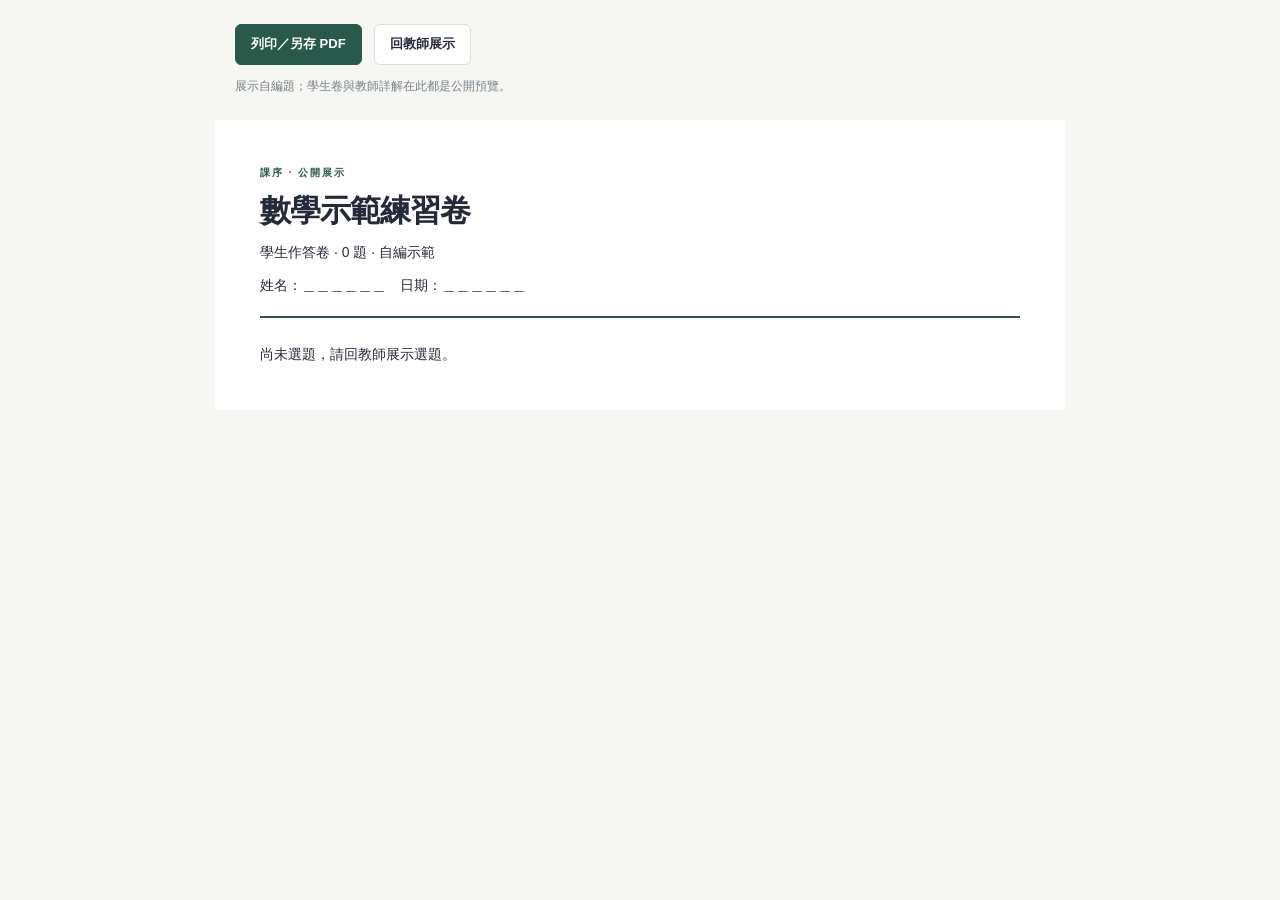
==== print/index.html @ 759a8093 "Publish Kexu math bank static demonstration" ====
<!doctype html>
<html lang="zh-Hant"><head><meta charset="utf-8"><meta name="viewport" content="width=device-width,initial-scale=1"><meta name="description" content="課序家教數學題庫公開展示：教師組卷與學生練習介面，不提供真實登入或交卷。"><title>課序 · 示範卷列印</title><link rel="icon" href="data:,"><link rel="stylesheet" href="../assets/base.css"><link rel="stylesheet" href="../assets/demo.css"><link rel="stylesheet" href="../assets/katex/katex.min.css"><script defer src="../assets/katex/katex.min.js"></script><script defer src="../assets/katex/contrib/auto-render.min.js"></script><script defer src="../assets/site.js"></script></head><body data-page="print" data-root="../"><div id="app"></div><noscript>本展示需啟用JavaScript，未提供真實帳號及交卷。</noscript></body></html>
---- assets/base.css ----
:root{--ink:#232b3b;--muted:#76808a;--paper:#fff;--canvas:#f6f6f2;--line:#e4e7e1;--green:#29594b;--green-soft:#eaf2ed;--indigo:#2b3553;--sand:#edeae1;--radius:9px;--font:Arial,"PingFang TC","Noto Sans TC","Microsoft JhengHei",sans-serif}
*{box-sizing:border-box}body{margin:0;font-family:var(--font);font-size:14px;color:var(--ink);background:var(--canvas);line-height:1.6}button,input,textarea,select{font:inherit}button,a,input,select,textarea{-webkit-tap-highlight-color:transparent}button,a{touch-action:manipulation}button{cursor:pointer}button:disabled{opacity:.48;cursor:not-allowed}a{color:inherit;text-decoration:none}h1,h2,h3,p{margin:0}h1{font-size:31px;line-height:1.3;letter-spacing:-1px}h2{font-size:20px;line-height:1.5}h3{font-size:16px;line-height:1.6}small{font-size:12px;color:var(--muted)}button:focus-visible,a:focus-visible{outline:3px solid #82b6a3;outline-offset:3px}input:focus,textarea:focus,select:focus{outline:2px solid #82b6a3;outline-offset:1px}input,textarea,select{border:1px solid #dce1da;border-radius:6px;background:#fff;color:var(--ink);padding:10px 12px;min-width:0;max-width:100%;width:100%;line-height:1.6}input[type=checkbox],input[type=radio]{width:17px;height:17px;accent-color:var(--green);flex:none;padding:0}textarea{resize:vertical}label{display:flex;flex-direction:column;gap:7px;color:#465048;font-size:13px;font-weight:600;margin:0 0 18px}form label:last-of-type{margin-bottom:20px}.button{display:inline-flex;align-items:center;justify-content:center;gap:8px;min-height:40px;padding:9px 15px;border:1px solid #d9dfd8;border-radius:6px;background:white;color:var(--ink);font-weight:600;font-size:13px;white-space:nowrap}.button:hover:not(:disabled){background:#f1f4ef;border-color:#aabcb0}.button.primary{color:white;background:var(--green);border-color:var(--green)}.button.primary:hover:not(:disabled){background:#1f473b}.button.full{width:100%}.icon-button{padding:8px;display:inline-flex;align-items:center;justify-content:center;border:1px solid transparent;border-radius:6px;background:transparent;color:var(--muted)}.icon-button:hover{background:#eff2ec;color:var(--ink)}.text-button{display:inline-flex;align-items:center;gap:6px;border:0;background:transparent;color:var(--green);padding:7px 0;font-size:13px;font-weight:600}.eyebrow{display:block;font-family:'DM Sans',Arial,sans-serif;font-size:10px;letter-spacing:2px;font-weight:700;color:var(--green);margin-bottom:10px}.badge{display:inline-flex;align-items:center;gap:4px;padding:3px 8px;border-radius:4px;color:#53605a;background:#eff1eb;font-size:11px;white-space:nowrap;font-weight:500}.badge.green{background:var(--green-soft);color:var(--green)}.badge.muted{background:#f0f1ed;color:#798178}.badge.amber{background:#f9edcf;color:#977329}.notice{padding:12px 15px;border-radius:6px;font-size:13px;border:1px solid #f0d3ce;color:#973e33;background:#fff2ef;margin:0 0 16px;overflow-wrap:anywhere;display:flex;align-items:center;gap:8px}.notice.success{color:#285944;background:#edf6ef;border-color:#d2e6d7}.notice.info{color:#5e685d;background:#f2f3eb;border-color:#e0e4d6}.muted-text{color:var(--muted);font-size:13px;margin:8px 0 18px;line-height:1.8}.math-text{white-space:pre-wrap;overflow-wrap:anywhere}.math-text .katex{font-size:1.1em}.math-text .katex-display{overflow-x:auto;max-width:100%;padding:3px 0}.loading{display:flex;align-items:center;justify-content:center;gap:12px;min-height:250px;color:var(--muted)}.spinner{display:inline-block;width:21px;height:21px;border:2px solid #d6e0d8;border-top-color:var(--green);border-radius:50%;animation:spin .8s linear infinite}@keyframes spin{to{transform:rotate(360deg)}}.loading-shell{max-width:600px;margin:15vh auto;padding:24px}.empty{text-align:center;padding:50px 24px;color:#a5afa5}.empty h3{color:#536155;margin:14px 0 7px;font-size:16px}.empty p{color:#879187;font-size:13px;max-width:390px;margin:auto;line-height:1.8}.empty .text-button{display:flex;margin:12px auto 0}.brand{display:flex;align-items:center;gap:12px;font-size:24px;line-height:1.25;font-weight:700;letter-spacing:1px}.brand small{display:block;font-size:10px;letter-spacing:2px;margin-top:7px;font-weight:400}.brand-icon{display:flex;align-items:center;justify-content:center;width:43px;height:43px;border:1px solid #d8dfd4;border-radius:10px;color:var(--green);background:#fff}
.workspace{display:flex;min-height:100vh}.sidebar{width:226px;flex:none;position:fixed;inset:0 auto 0 0;background:#fff;border-right:1px solid var(--line);display:flex;flex-direction:column;padding:35px 21px 20px;z-index:30}.sidebar .brand{margin-left:4px}.sidebar-caption{font-family:'DM Sans',Arial,sans-serif;font-size:9px;letter-spacing:1.7px;color:#97a096;margin:52px 12px 15px}.sidebar nav{display:flex;flex-direction:column;gap:5px}.sidebar nav button{display:flex;align-items:center;gap:12px;border:none;background:transparent;color:#737d75;text-align:left;border-radius:6px;padding:12px 13px;font-size:13px;min-height:45px;position:relative}.sidebar nav button.active{color:var(--green);background:var(--green-soft);font-weight:600}.sidebar nav button:hover{background:#f3f5f0}.nav-arrow{margin-left:auto}.sidebar-bottom{display:flex;gap:10px;align-items:center;margin-top:auto;padding-top:20px;border-top:1px solid var(--line)}.avatar{width:33px;height:33px;display:flex;align-items:center;justify-content:center;border-radius:50%;background:#f0ede3;font-size:12px;color:#7a755f;font-weight:700}.sidebar-bottom strong{font-size:12px;max-width:100px;overflow:hidden;text-overflow:ellipsis;display:block}.sidebar-bottom small{display:block;font-size:10px}.sidebar-bottom button{margin-left:auto;background:transparent;border:none;padding:5px;color:#7d877d}.main{margin-left:226px;width:calc(100% - 226px);padding:42px 42px 70px;max-width:1800px}.mobile-bar,.sidebar-scrim{display:none}.page-heading{display:flex;align-items:center;justify-content:space-between;gap:20px;margin-bottom:29px}.page-heading p{color:var(--muted);font-size:13px;margin-top:10px}.page-heading .eyebrow{margin-bottom:11px}.stat-strip{display:grid;grid-template-columns:repeat(4,1fr);border-top:1px solid var(--line);border-bottom:1px solid var(--line);padding:17px 0;margin-bottom:28px}.stat-strip>div{padding-left:23px;border-right:1px solid var(--line);display:flex;align-items:center;justify-content:space-between;padding-right:25px}.stat-strip>div:first-child{padding-left:0}.stat-strip>div:last-child{border-right:0}.stat-strip span{font-size:12px;color:var(--muted)}.stat-strip strong{font-size:25px;font-family:'DM Sans',Arial,sans-serif;font-weight:500;line-height:1.3}.stat-strip small{font-family:var(--font);font-size:10px;margin-left:5px;color:#97a096}.library-toolbar{display:flex;align-items:center;justify-content:space-between;gap:15px;margin-bottom:12px}.search-field{display:flex;align-items:center;gap:10px;flex:1;max-width:480px;position:relative}.search-field svg{position:absolute;left:13px;color:#869386}.search-field input{padding-left:40px}.filter-row{display:flex;gap:8px;flex-wrap:wrap;margin-bottom:22px}.filter-row select{font-size:12px;padding:7px 10px;width:auto;max-width:220px;color:#657063}.library-layout{display:grid;grid-template-columns:minmax(260px,.94fr) minmax(320px,1.06fr);border:1px solid var(--line);border-radius:9px;background:#fff;overflow:hidden;min-height:630px}.question-list{border-right:1px solid var(--line);max-height:900px;overflow-y:auto}.section-label{padding:15px 21px;border-bottom:1px solid var(--line);font-size:12px;color:#748171;display:flex;justify-content:space-between;gap:10px}.section-label span{font-size:10px;color:#a2aba0}.question-row{display:block;width:100%;padding:20px 21px;text-align:left;border:0;border-bottom:1px solid var(--line);background:#fff;position:relative;color:var(--ink)}.question-row:hover{background:#f7f9f5}.question-row.active{background:#f1f6f0}.question-row.active:before{content:'';position:absolute;inset:0 auto 0 0;width:3px;background:var(--green)}.row-meta{display:flex;align-items:center;justify-content:space-between;gap:10px;font-size:10px;color:#81907f;margin-bottom:11px}.question-row>strong{font-weight:500;font-size:14px;display:-webkit-box;-webkit-line-clamp:2;-webkit-box-orient:vertical;overflow:hidden;line-height:1.9}.row-tags{display:flex;align-items:center;gap:7px;flex-wrap:wrap;font-size:10px;color:#909a8c;margin-top:12px}.row-tags>span:not(.badge){border-right:1px solid #dde4d7;padding-right:7px}.row-tags>span:last-child{border-right:none;padding-right:0}.selected-tag{color:var(--green);display:inline-flex;align-items:center;gap:3px}.question-detail{padding:26px 30px}.detail-top{display:flex;align-items:center;justify-content:space-between;gap:12px;margin-bottom:18px}.detail-top .row-tags{margin:0}.question-detail h2{font-size:18px;line-height:1.9;font-weight:600;margin-bottom:20px}.option-list{display:flex;flex-direction:column;gap:9px;margin-bottom:20px}.option-list>div{display:flex;gap:12px;padding:8px 10px;border:1px solid #edf0e9;border-radius:5px;font-size:13px;align-items:baseline}.option-list>div>span:first-child{font-family:'DM Sans',Arial;color:#8d998a;font-size:11px;font-weight:700}.source-reference{font-size:11px;color:#9ba395;line-height:1.9;margin:20px 0}.solution-block{border-top:1px solid var(--line);margin-top:28px;padding-top:26px}.solution-block .eyebrow{font-size:9px;color:#8b9983}.solution-block h3{font-size:17px;margin-bottom:17px}.answer-line{padding:10px 14px;background:#f1f5ee;color:#607052;font-size:12px;border-radius:5px;margin:8px 0 15px}.answer-line strong{margin-left:12px;color:var(--green);font-size:14px}.solution-block ol{padding-left:22px;font-size:13px;line-height:2.1;margin:18px 0 25px}.solution-block li{padding-left:5px;margin-bottom:9px}.solution-block li::marker{color:#8b9a81;font-family:'DM Sans',Arial;font-size:11px}.solution-block dl{font-size:12px;line-height:1.9;margin:0}.solution-block dt{font-weight:600;color:#64735c;margin-top:17px}.solution-block dd{margin:4px 0 0;color:#7b8473}.panel{background:#fff;border:1px solid var(--line);border-radius:var(--radius);padding:25px}.panel>h2{margin-bottom:17px}.panel-heading{display:flex;align-items:center;justify-content:space-between;gap:15px;margin-bottom:20px}.panel-heading h2{font-size:18px}.builder-layout{display:grid;grid-template-columns:minmax(0,1.2fr) minmax(0,.8fr);gap:22px;align-items:start}.ordered-list{margin:15px 0 25px}.ordered-row{display:flex;align-items:start;gap:13px;padding:18px 0;border-top:1px solid var(--line)}.ordered-row .number{font-family:'DM Sans',Arial;font-size:11px;color:#93a18e;padding-top:4px}.ordered-row>div:nth-child(2){min-width:0;flex:1}.ordered-row strong{font-size:13px;font-weight:500;line-height:1.8;display:-webkit-box;-webkit-line-clamp:3;-webkit-box-orient:vertical;overflow:hidden}.ordered-row small{display:block;margin-top:7px;font-size:10px}.order-actions{display:flex;align-items:center;gap:3px}.order-actions button{display:flex;align-items:center;justify-content:center;border:0;border-radius:4px;padding:6px;background:#f4f6f1;color:#71836a}.order-actions button:hover{background:#e7eee2}.paper-entry{padding:19px 0;border-top:1px solid var(--line)}.paper-entry h3{font-size:14px;margin-bottom:5px}.paper-entry p{font-size:13px;margin:5px 0}.paper-entry small{font-size:11px}.pdf-links{display:flex;gap:8px;flex-wrap:wrap;margin-top:13px}.pdf-links .button{font-size:11px;padding:7px 10px;min-height:34px}.review-panel{margin-top:24px}.submission-row{display:flex;align-items:center;gap:12px;justify-content:space-between;width:100%;text-align:left;background:transparent;border:0;border-top:1px solid var(--line);padding:18px 0;color:var(--ink)}.submission-row>div{flex:1;min-width:0}.submission-row strong{font-size:13px}.submission-row strong span{margin-left:12px;font-weight:400;color:#73816f}.submission-row small{display:block;margin-top:4px}.submission-row:hover{background:#f7f9f4}.source-table{border:1px solid var(--line);border-radius:9px;background:#fff;overflow:hidden}.source-row{display:flex;align-items:center;gap:21px;padding:23px 26px;border-bottom:1px solid var(--line)}.source-row:last-child{border-bottom:0}.source-icon{height:50px;width:43px;background:#f2f4ed;border-radius:6px;display:flex;align-items:center;justify-content:center;color:#809174;flex:none}.source-row>div:nth-child(2){flex:1;min-width:0}.source-row h3{font-size:15px}.source-row p{font-size:12px;color:#7c8876;margin:3px 0}.source-row small{font-size:11px;display:block;line-height:1.8}.source-row .row-tags{margin-top:8px}.source-actions{display:flex;flex-direction:column;align-items:end;gap:5px}.upload-source{margin-top:25px}.form-grid{display:grid;grid-template-columns:1fr 1fr;gap:0 18px}.span2{grid-column:1/-1}.modal-backdrop{position:fixed;inset:0;z-index:50;background:#1e2d2680;display:flex;align-items:start;justify-content:center;padding:35px 20px;overflow-y:auto;backdrop-filter:blur(3px)}.modal{width:min(740px,100%);background:#fff;padding:28px;border-radius:12px;box-shadow:0 20px 100px #14221940}.modal>header{display:flex;align-items:start;justify-content:space-between;gap:15px;margin-bottom:25px}.modal header .eyebrow{font-size:9px}.modal-footer{border-top:1px solid var(--line);padding-top:20px;display:flex;justify-content:end;gap:10px}.review-answers>div{border-top:1px solid var(--line);padding:17px 0}.review-answers strong{font-size:12px;color:var(--green)}.review-answers p{font-size:13px;margin:8px 0}.attachment-list{display:flex;flex-direction:column;gap:8px;margin:16px 0}.attachment{display:flex;align-items:center;gap:10px;border:1px solid var(--line);border-radius:6px;padding:11px 13px;color:#617157;font-size:12px}.attachment span{flex:1;overflow-wrap:anywhere}.attachment small{display:block;font-size:10px}
.auth-page{min-height:100vh;display:grid;grid-template-columns:1fr 1fr}.auth-story{background:#eef0e8;padding:43px 55px;display:flex;flex-direction:column;min-height:100vh}.auth-story-content{margin:auto 0;padding:55px 0;max-width:430px}.auth-story-content .eyebrow{font-size:10px;color:#83917a;margin-bottom:28px}.auth-story-content h1{font-size:45px;line-height:1.5;font-weight:500;letter-spacing:1px;color:#2e473e}.auth-story-content>p{font-size:14px;line-height:1.95;color:#7c8875;margin:23px 0 39px;max-width:360px}.auth-feature{display:flex;align-items:center;gap:15px;padding:19px 0;border-top:1px solid #d9dfd1;color:#7e9170}.auth-feature strong{font-size:13px;font-weight:600;display:block;color:#52644c;margin-bottom:4px}.auth-feature span{font-size:11px;color:#8f9b84}.auth-note{font-size:10px;color:#98a08f;display:flex;gap:7px;align-items:center}.auth-form-section{display:flex;align-items:center;justify-content:center;padding:45px;background:#fff}.auth-form-wrap{width:100%;max-width:355px}.auth-form-wrap h2{font-size:28px;margin-bottom:11px;font-weight:600}.auth-form-wrap>p{font-size:12px;color:#8b9685;line-height:1.9;margin-bottom:29px}.auth-form-wrap form{margin-top:25px}.auth-form-wrap label{font-size:12px;gap:8px}.auth-form-wrap input{padding:12px}.auth-form-wrap .button{margin-top:8px;min-height:46px;justify-content:space-between;padding:12px 17px}.auth-form-wrap .auth-footnote{margin-top:28px;font-size:10px;color:#a4ac9e;line-height:1.8}.segmented{display:inline-flex;border:1px solid var(--line);background:#f2f4ee;border-radius:6px;padding:3px;gap:3px}.segmented button{border:0;background:transparent;padding:8px 19px;color:#84917b;font-size:12px;border-radius:4px;min-height:35px}.segmented button.active{background:#fff;color:var(--green);box-shadow:0 1px 4px #2036220d;font-weight:600}.auth-form-wrap>.segmented{display:flex}.auth-form-wrap>.segmented button{flex:1}.assignment-header{border:1px solid var(--line);background:#fff;border-radius:9px;display:flex;align-items:center;justify-content:space-between;gap:18px;padding:24px 28px;margin-bottom:22px}.assignment-header h2{font-size:21px;margin:10px 0 6px}.assignment-header p{color:#8b9784;font-size:12px}.practice-toolbar{display:flex;align-items:center;justify-content:space-between;gap:16px;margin-bottom:22px}.practice-toolbar>span{font-size:12px;color:#84917b}.practice-questions{max-width:950px}.practice-question{background:#fff;border:1px solid var(--line);border-radius:9px;padding:28px 30px;margin-bottom:20px}.practice-question-heading{display:flex;align-items:center;gap:13px;color:#87957e;font-size:11px;margin-bottom:20px}.question-number{color:var(--green);font-family:'DM Sans',Arial;font-size:21px;letter-spacing:1px}.unit-tag{margin-left:auto;border:1px solid #e9ede4;border-radius:4px;padding:3px 8px}.practice-question h3{font-weight:500;font-size:17px;line-height:1.95;margin-bottom:23px}.answer-options{display:grid;grid-template-columns:1fr 1fr;gap:10px;margin:16px 0 21px}.answer-options label{display:flex;flex-direction:row;align-items:center;border:1px solid var(--line);border-radius:6px;padding:12px 14px;gap:10px;font-weight:400;font-size:13px;margin:0;cursor:pointer}.answer-options label.chosen{background:var(--green-soft);border-color:#a8c4ae}.answer-options label strong{font-family:'DM Sans',Arial;font-size:12px;color:#849679}.skip-control,.confirmation{flex-direction:row;align-items:center;gap:9px;font-weight:400;font-size:12px;color:#899582;margin-top:16px;cursor:pointer}.submission-footer{display:flex;align-items:center;justify-content:space-between;gap:20px;border-top:1px solid var(--line);padding:21px 0;position:sticky;bottom:0;background:var(--canvas);z-index:5}.submission-footer strong{font-size:13px}.submission-footer p{font-size:10px;color:#99a290;margin-top:6px}.submission-footer>div:last-child{display:flex;gap:9px}.paper-upload>p{font-size:13px;color:#8a9682;line-height:1.9;margin-bottom:24px}.dropzone{position:relative;border:1px dashed #afc2a3;background:#f7f9f3;border-radius:7px;align-items:center;justify-content:center;padding:33px;text-align:center;color:#829777;cursor:pointer;font-weight:400;min-height:190px}.dropzone strong{font-size:14px;color:#5b7450;font-weight:500}.dropzone span{font-size:11px;color:#9aa88f}.dropzone input{position:absolute;inset:0;opacity:0;cursor:pointer}.upload-previews{display:grid;grid-template-columns:repeat(3,1fr);gap:13px;margin:20px 0}.upload-preview{border:1px solid var(--line);border-radius:7px;overflow:hidden;min-width:0}.upload-preview img{display:block;width:100%;height:180px;object-fit:contain;background:#f5f6f2}.pdf-preview{height:180px;display:flex;flex-direction:column;align-items:center;justify-content:center;gap:13px;background:#f5f6f2;color:#8da17c;font-size:12px}.preview-caption{padding:12px}.preview-caption strong{font-size:11px;font-weight:500;overflow-wrap:anywhere;display:block}.preview-caption small{display:block;font-size:10px;margin:3px 0 9px}.confirmation{color:#66765d;font-size:12px;padding:14px;background:#f5f7f1;border-radius:5px;align-items:flex-start}.history-entry{border-bottom:1px solid var(--line);padding:5px 0 27px;margin-bottom:27px}.history-entry:last-child{border-bottom:0;margin-bottom:0}.history-entry .panel-heading{margin-bottom:7px}.history-entry h2{font-size:17px}.student-feedback{display:flex;gap:12px;align-items:start;background:#f1f5ec;padding:16px 18px;border-radius:6px;color:#7c936b;margin:16px 0}.student-feedback strong{font-size:12px;color:#5e774e}.student-feedback p{font-size:13px;color:#76876a;white-space:pre-wrap;margin-top:5px}
.review-solution{font-size:12px;color:#77876d;margin-top:12px}.review-solution summary{cursor:pointer;color:var(--green);font-weight:500;padding:5px 0}.review-solution ol{padding-left:22px;line-height:1.9}.review-solution li{margin-bottom:7px}
@media(min-width:1500px){.main{padding-left:65px;padding-right:65px}.library-layout{grid-template-columns:minmax(350px,.85fr) minmax(420px,1.15fr)}}
@media(max-width:1100px){.sidebar{width:200px;padding-left:15px;padding-right:15px}.main{margin-left:200px;width:calc(100% - 200px);padding:35px 25px 50px}.library-layout{grid-template-columns:minmax(230px,.95fr) minmax(260px,1.05fr)}.question-detail{padding:22px}.question-row{padding:18px}.stat-strip>div{padding-left:12px;padding-right:12px}.stat-strip strong{font-size:22px}.builder-layout{grid-template-columns:1fr 1fr;gap:16px}.panel{padding:20px}.ordered-row{flex-wrap:wrap}.ordered-row .order-actions{margin-left:24px}.auth-story{padding:40px}.auth-story-content h1{font-size:36px}.source-row{padding:20px;gap:15px}}
@media(max-width:800px){.sidebar{transform:translateX(-100%);transition:transform .2s;width:240px}.sidebar.is-open{transform:translateX(0)}.sidebar-scrim{display:block;position:fixed;inset:0;background:#20332755;z-index:20;border:0}.main{margin:0;width:100%;padding:0 22px 45px}.mobile-bar{display:flex;align-items:center;gap:14px;height:65px;border-bottom:1px solid var(--line);margin-bottom:25px}.mobile-bar>strong{font-size:20px;color:var(--green);letter-spacing:2px}.mobile-bar>span{margin-left:auto;font-size:11px;color:#829079}.page-heading{margin-bottom:23px}.page-heading h1{font-size:27px}.page-heading p{font-size:12px}.stat-strip{margin-bottom:22px}.auth-page{grid-template-columns:.9fr 1.1fr}.auth-story{padding:32px}.auth-story-content h1{font-size:31px}.auth-form-section{padding:30px}.source-row{flex-wrap:wrap}.source-actions{flex-direction:row;align-items:center;width:100%;margin-left:58px}.source-actions .button{font-size:11px;min-height:34px}.builder-layout{grid-template-columns:1fr 1fr}.submission-footer{gap:15px}.submission-footer>div:last-child{flex-direction:column}.upload-previews{grid-template-columns:repeat(2,1fr)}}
@media(max-width:600px){body{font-size:13px}.main{padding:0 16px 35px}.page-heading{align-items:start;gap:10px}.page-heading h1{font-size:25px}.page-heading .button{font-size:11px;padding:8px 10px;min-height:37px}.page-heading p{line-height:1.8}.eyebrow{font-size:9px;letter-spacing:1.4px}.stat-strip{grid-template-columns:repeat(4,1fr);padding:14px 0}.stat-strip>div{flex-direction:column;align-items:start;gap:4px;padding-left:12px;padding-right:5px}.stat-strip span{font-size:10px}.stat-strip strong{font-size:22px}.stat-strip small{font-size:9px}.library-toolbar{gap:8px}.library-toolbar .button{font-size:11px;padding:9px;gap:5px}.search-field input{font-size:12px;padding:10px 8px 10px 32px}.search-field svg{left:10px;width:16px}.filter-row{gap:6px;margin-bottom:18px}.filter-row select{max-width:calc(50% - 3px);font-size:11px;flex:1 1 30%;padding:7px}.library-layout{display:flex;flex-direction:column}.question-list{max-height:410px;border-right:0;border-bottom:1px solid var(--line)}.section-label{position:sticky;top:0;background:#fff;z-index:1;padding:12px 16px}.question-row{padding:15px 16px}.question-row>strong{font-size:13px}.row-meta{font-size:9px}.question-detail{padding:22px 19px}.question-detail h2{font-size:17px}.builder-layout{grid-template-columns:1fr;gap:18px}.panel{padding:19px}.ordered-row strong{font-size:12px}.ordered-row .order-actions{margin:0;flex:none}.paper-entry h3{font-size:13px}.pdf-links .button{font-size:11px}.submission-row strong span{display:block;margin-left:0;margin-top:4px;font-size:12px}.submission-row small{font-size:10px}.source-row{padding:19px 16px;gap:12px}.source-row>div:nth-child(2){flex:1;min-width:170px}.source-icon{width:35px;height:45px}.source-row h3{font-size:14px}.source-row p{font-size:11px}.source-row small{font-size:10px}.source-actions{margin-left:47px;gap:12px}.form-grid{gap:0 12px}.form-grid label{font-size:11px}.form-grid label input,.form-grid label select{font-size:12px}.modal-backdrop{padding:15px 10px}.modal{padding:20px 16px}.modal h2{font-size:19px}.modal .form-grid{grid-template-columns:1fr}.modal .span2{grid-column:auto}.auth-page{display:flex;flex-direction:column;min-height:100vh;background:#fff}.auth-story{min-height:0;padding:25px 25px 24px;background:#eef0e8}.auth-story .brand{font-size:21px}.auth-story-content{padding:25px 0 0;max-width:none}.auth-story-content .eyebrow{display:none}.auth-story-content h1{font-size:26px;line-height:1.55;letter-spacing:.5px}.auth-story-content h1 br{display:none}.auth-story-content>p{font-size:11px;margin:10px 0 0;max-width:none}.auth-feature,.auth-note{display:none}.auth-form-section{padding:30px 25px;align-items:start;flex:1}.auth-form-wrap{max-width:420px}.auth-form-wrap h2{font-size:23px}.auth-form-wrap>p{font-size:11px;margin-bottom:20px}.auth-form-wrap label{margin-bottom:16px}.auth-form-wrap .auth-footnote{margin-top:22px}.assignment-header{padding:20px;flex-direction:column;align-items:start;gap:15px}.assignment-header h2{font-size:19px}.assignment-header p{font-size:11px}.assignment-header .button{font-size:12px;width:100%}.practice-toolbar{gap:8px}.segmented button{font-size:11px;padding:7px 13px}.practice-toolbar>span{font-size:10px}.practice-question{padding:21px 18px}.practice-question-heading{gap:9px;font-size:10px}.question-number{font-size:20px}.unit-tag{font-size:9px;max-width:125px;overflow-wrap:anywhere}.practice-question h3{font-size:15px;line-height:1.9}.answer-options{grid-template-columns:1fr;gap:8px}.answer-options label{padding:12px;font-size:12px}.skip-control{font-size:11px}.submission-footer{flex-direction:column;align-items:stretch;padding:16px 0;gap:12px}.submission-footer>div:last-child{flex-direction:row}.submission-footer .button{flex:1;font-size:12px}.submission-footer p{font-size:10px}.dropzone{padding:23px 15px;min-height:170px}.dropzone strong{font-size:13px}.dropzone span{font-size:10px}.upload-previews{grid-template-columns:1fr 1fr;gap:9px}.upload-preview img,.pdf-preview{height:150px}.preview-caption{padding:9px}.preview-caption strong{font-size:10px}.confirmation{font-size:11px;padding:12px}.history-entry .panel-heading{align-items:start}.history-entry h2{font-size:15px}.history-entry .badge{font-size:10px}.notice{font-size:11px;padding:11px 12px;line-height:1.8}.empty{padding:35px 18px}.empty p{font-size:12px}}
@media(prefers-reduced-motion:reduce){*{scroll-behavior:auto!important;animation:none!important;transition:none!important}}
---- assets/demo.css ----
.demo-banner{position:relative;z-index:40;text-align:center;background:#294f43;color:#f3f6f0;font-size:12px;padding:10px 16px;letter-spacing:.2px}.sidebar{top:39px}.auth-page,.auth-story{min-height:calc(100vh - 39px)}.workspace{min-height:calc(100vh - 39px)}.brand-icon{font-size:19px}.demo-note{margin-top:25px!important}.small-stat{font-size:16px!important}.demo-steps{font-size:14px;line-height:2.2;padding-left:23px}.main .mobile-bar>a{margin-left:auto;font-size:12px;color:var(--green)}.practice-toolbar .segmented .button{border:0;background:transparent;min-height:35px;font-size:12px}.practice-toolbar .segmented .active{background:#fff;color:var(--green)}.print-actions{margin:24px auto;max-width:850px;display:flex;align-items:center;flex-wrap:wrap;gap:12px;padding:0 20px}.print-actions p{font-size:12px;color:var(--muted);width:100%}.print-paper{max-width:850px;padding:45px;margin:20px auto;background:white}.print-paper header{padding-bottom:20px;margin-bottom:25px;border-bottom:2px solid var(--green)}.print-paper header p{margin-top:10px}.print-paper article{break-inside:avoid;margin:0 0 28px}.print-paper h2{font-size:18px;line-height:1.9}.print-paper li{line-height:2}.print-paper .answer-space{height:110px;border-bottom:1px solid #ddd}.print-paper .solution-block{margin-top:15px;padding:20px;background:#f4f7f2;border:0}.print-paper .solution-block ol{margin:12px 0}.print-paper .solution-block dt{margin-top:8px}
@media(max-width:600px){.demo-banner{font-size:10px;line-height:1.8;padding:8px 12px}.sidebar{top:34px}.auth-page,.auth-story{min-height:0}.auth-page{min-height:calc(100vh - 34px)}.print-paper{padding:22px;margin:12px}.print-paper h1{font-size:24px}.demo-steps{font-size:13px}.practice-toolbar .segmented .button{font-size:11px;padding:7px 10px}.small-stat{font-size:13px!important}}
@media print{@page{size:A4;margin:16mm}.print-actions{display:none}body{background:white}.print-paper{margin:0;padding:0;max-width:none}.print-paper h1{font-size:22pt}.print-paper h2{font-size:12pt}.print-paper .solution-block{font-size:11pt}a{color:inherit}}
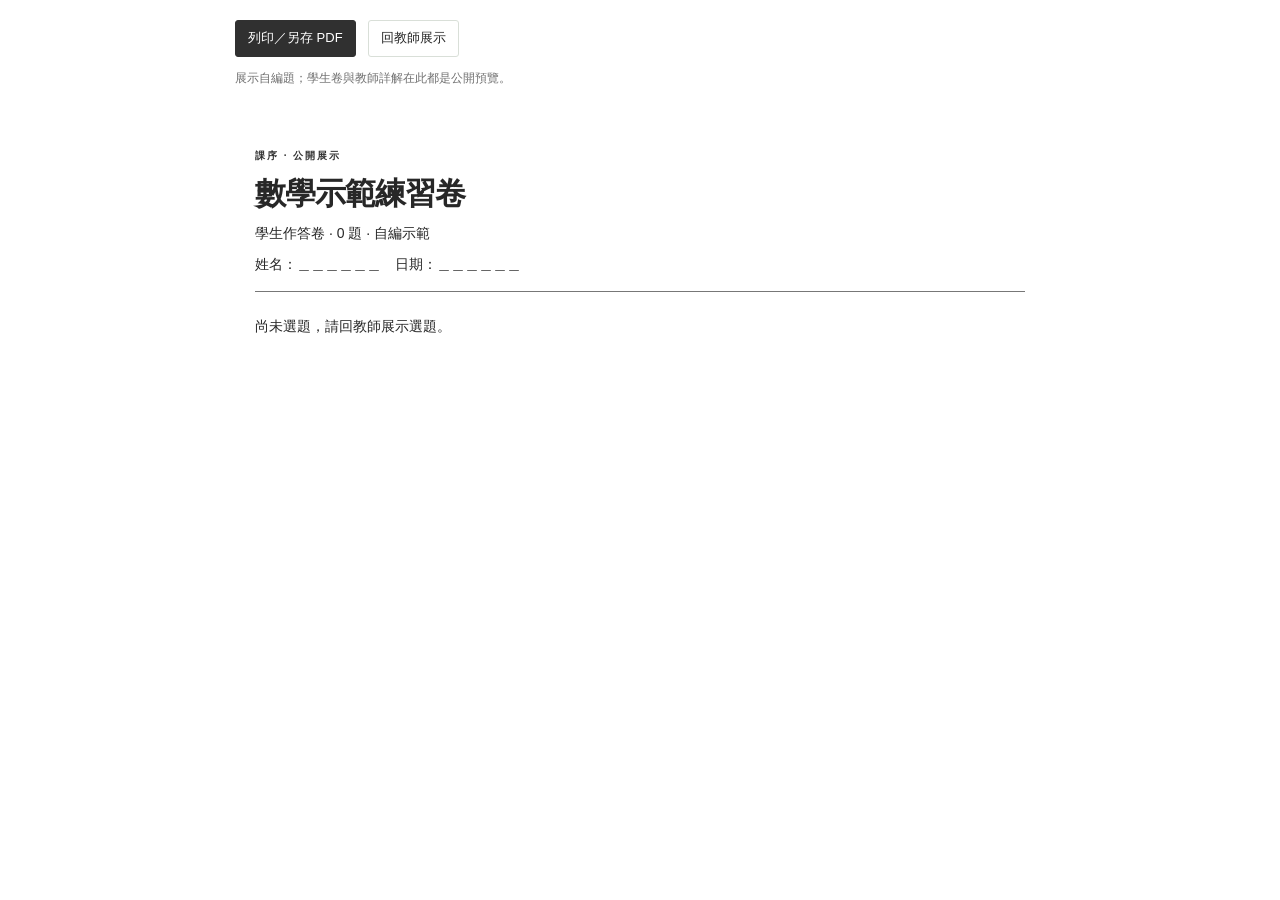
==== commit faeb2138: "Simplify demo layout and navigation" ====
--- a/print/index.html
+++ b/print/index.html
@@ -1,2 +1,2 @@
 <!doctype html>
-<html lang="zh-Hant"><head><meta charset="utf-8"><meta name="viewport" content="width=device-width,initial-scale=1"><meta name="description" content="課序家教數學題庫公開展示：教師組卷與學生練習介面，不提供真實登入或交卷。"><title>課序 · 示範卷列印</title><link rel="icon" href="data:,"><link rel="stylesheet" href="../assets/base.css"><link rel="stylesheet" href="../assets/demo.css"><link rel="stylesheet" href="../assets/katex/katex.min.css"><script defer src="../assets/katex/katex.min.js"></script><script defer src="../assets/katex/contrib/auto-render.min.js"></script><script defer src="../assets/site.js"></script></head><body data-page="print" data-root="../"><div id="app"></div><noscript>本展示需啟用JavaScript，未提供真實帳號及交卷。</noscript></body></html>+<html lang="zh-Hant"><head><meta charset="utf-8"><meta name="viewport" content="width=device-width,initial-scale=1"><meta name="description" content="課序家教數學題庫公開展示：教師組卷與學生練習介面，不提供真實登入或交卷。"><title>課序 · 示範卷列印</title><link rel="icon" href="data:,"><link rel="stylesheet" href="../assets/base.css"><link rel="stylesheet" href="../assets/demo.css?v=compact-1"><link rel="stylesheet" href="../assets/katex/katex.min.css"><script defer src="../assets/katex/katex.min.js"></script><script defer src="../assets/katex/contrib/auto-render.min.js"></script><script defer src="../assets/site.js?v=compact-1"></script></head><body data-page="print" data-root="../"><div id="app"></div><noscript>本展示需啟用JavaScript，未提供真實帳號及交卷。</noscript></body></html>
--- a/assets/demo.css
+++ b/assets/demo.css
@@ -1,3 +1,73 @@
-.demo-banner{position:relative;z-index:40;text-align:center;background:#294f43;color:#f3f6f0;font-size:12px;padding:10px 16px;letter-spacing:.2px}.sidebar{top:39px}.auth-page,.auth-story{min-height:calc(100vh - 39px)}.workspace{min-height:calc(100vh - 39px)}.brand-icon{font-size:19px}.demo-note{margin-top:25px!important}.small-stat{font-size:16px!important}.demo-steps{font-size:14px;line-height:2.2;padding-left:23px}.main .mobile-bar>a{margin-left:auto;font-size:12px;color:var(--green)}.practice-toolbar .segmented .button{border:0;background:transparent;min-height:35px;font-size:12px}.practice-toolbar .segmented .active{background:#fff;color:var(--green)}.print-actions{margin:24px auto;max-width:850px;display:flex;align-items:center;flex-wrap:wrap;gap:12px;padding:0 20px}.print-actions p{font-size:12px;color:var(--muted);width:100%}.print-paper{max-width:850px;padding:45px;margin:20px auto;background:white}.print-paper header{padding-bottom:20px;margin-bottom:25px;border-bottom:2px solid var(--green)}.print-paper header p{margin-top:10px}.print-paper article{break-inside:avoid;margin:0 0 28px}.print-paper h2{font-size:18px;line-height:1.9}.print-paper li{line-height:2}.print-paper .answer-space{height:110px;border-bottom:1px solid #ddd}.print-paper .solution-block{margin-top:15px;padding:20px;background:#f4f7f2;border:0}.print-paper .solution-block ol{margin:12px 0}.print-paper .solution-block dt{margin-top:8px}
-@media(max-width:600px){.demo-banner{font-size:10px;line-height:1.8;padding:8px 12px}.sidebar{top:34px}.auth-page,.auth-story{min-height:0}.auth-page{min-height:calc(100vh - 34px)}.print-paper{padding:22px;margin:12px}.print-paper h1{font-size:24px}.demo-steps{font-size:13px}.practice-toolbar .segmented .button{font-size:11px;padding:7px 10px}.small-stat{font-size:13px!important}}
-@media print{@page{size:A4;margin:16mm}.print-actions{display:none}body{background:white}.print-paper{margin:0;padding:0;max-width:none}.print-paper h1{font-size:22pt}.print-paper h2{font-size:12pt}.print-paper .solution-block{font-size:11pt}a{color:inherit}}
+:root{--ink:#272727;--muted:#707070;--canvas:#fff;--line:#e5e5e5;--green:#303030;--green-soft:#f2f2f2;--radius:3px}
+body{background:white;color:var(--ink)}
+.demo-banner{border-bottom:1px solid var(--line);background:#fafafa;color:#777;font-size:11px;padding:7px 20px;text-align:center}
+.site-wrap{max-width:1160px;margin:auto;padding:0 28px}
+.site-header{display:flex;align-items:center;gap:26px;min-height:65px;border-bottom:1px solid var(--line)}
+.site-header .brand{font-size:20px;letter-spacing:0;gap:9px;white-space:nowrap}
+.site-header .brand span{font-size:12px;font-weight:400;color:var(--muted)}
+.site-nav{display:flex;gap:3px;align-self:stretch;align-items:center}
+.site-nav button{border:0;background:transparent;color:#777;padding:9px 13px;font-size:13px;border-radius:3px}
+.site-nav button.active{background:#f1f1f1;color:#272727;font-weight:600}
+.home-link{font-size:12px;color:#777;margin-left:auto}
+.main{margin:0;width:100%;max-width:none;padding:23px 0 35px}
+.page-heading{margin-bottom:18px;gap:10px}
+.page-heading h1{font-size:23px;letter-spacing:0;font-weight:600}
+.page-heading p{font-size:12px;margin-top:5px}
+.button{border-radius:3px;min-height:36px;padding:7px 12px;font-weight:500;box-shadow:none}
+.button.primary{background:#303030;border-color:#303030}
+.button.primary:hover:not(:disabled){background:#4b4b4b}
+input,select,textarea,.badge,.segmented{border-radius:3px}
+.simple-home{max-width:540px;margin:85px auto;padding:0 24px}
+.simple-home h1{font-size:26px;letter-spacing:0;font-weight:600}
+.simple-home>p{color:var(--muted);font-size:14px;margin:10px 0 24px}
+.home-actions{display:flex;gap:10px;flex-wrap:wrap}
+.simple-home .home-note{font-size:12px;margin:18px 0 28px}
+.repo-link{font-size:12px;color:#777;text-decoration:underline}
+.library-toolbar{margin-bottom:10px}.filter-row{margin-bottom:15px}
+.library-layout{border-radius:3px;min-height:0;grid-template-columns:minmax(260px,.85fr) minmax(320px,1.15fr)}
+.question-list{max-height:720px}.question-row{padding:13px 17px}
+.question-row.active{background:#f6f6f6}.question-row.active:before{background:#aaa;width:2px}
+.row-meta{margin-bottom:6px;color:#777}.row-meta .badge{display:none}
+.question-row>strong{font-size:13px;line-height:1.7}.row-tags{margin-top:7px;font-size:10px;color:#777}
+.question-detail{padding:20px 23px}.question-detail h2{font-size:17px;line-height:1.8;margin:12px 0 15px}
+.option-list{gap:6px;margin-bottom:14px}.option-list>div{padding:5px 9px;border-radius:3px}
+.source-reference{font-size:10px;margin:12px 0}
+.solution-block{margin-top:20px;padding-top:18px}.solution-block h3{font-size:15px;margin-bottom:10px}
+.answer-line{background:#f5f5f5;padding:7px 10px;margin:0 0 12px}
+.solution-block ol{margin:12px 0;line-height:1.8}.solution-block li{margin-bottom:5px}
+.teaching-notes{color:#777;font-size:12px;border-top:1px solid var(--line);padding-top:10px}
+.teaching-notes summary{cursor:pointer}.teaching-notes dt{margin-top:9px}
+.panel,.assignment-header,.practice-question{border-radius:3px;padding:20px}
+.assignment-header{margin-bottom:15px;padding:15px 20px}.assignment-header h2{font-size:18px;margin:6px 0}
+.practice-toolbar{margin-bottom:15px}.practice-toolbar .segmented .button{border:0;background:transparent;font-size:12px;min-height:32px}
+.practice-toolbar .segmented .active{background:#fff;color:#272727}
+.practice-question{margin-bottom:15px}.practice-question-heading{margin-bottom:12px}.question-number{font-size:16px;color:#777}
+.practice-question h3{font-size:16px;margin-bottom:15px}.answer-options label{padding:9px 11px;border-radius:3px}
+.notice{border-radius:3px;background:#f7f7f7!important;border-color:var(--line)!important;color:#777!important;font-size:12px}
+.demo-steps{font-size:13px;line-height:2;padding-left:23px}
+.print-actions{margin:20px auto;max-width:850px;display:flex;align-items:center;flex-wrap:wrap;gap:12px;padding:0 20px}
+.print-actions p{font-size:12px;color:var(--muted);width:100%}
+.print-paper{max-width:850px;padding:40px;margin:20px auto;background:white}
+.print-paper header{padding-bottom:16px;margin-bottom:23px;border-bottom:1px solid #777}.print-paper header p{margin-top:8px}
+.print-paper article{break-inside:avoid;margin:0 0 28px}.print-paper h2{font-size:18px;line-height:1.9}.print-paper li{line-height:2}
+.print-paper .answer-space{height:110px;border-bottom:1px solid #ddd}
+.print-paper .solution-block{margin-top:12px;padding:15px;background:#f8f8f8;border:0}
+.print-paper .solution-block ol{margin:12px 0}.print-paper .teaching-notes{border:0}
+@media(max-width:700px){
+ .site-wrap{padding:0 16px}.site-header{flex-wrap:wrap;gap:8px 18px;padding:12px 0 9px;min-height:0}
+ .site-header .brand{font-size:19px}.home-link{order:1}.site-nav{order:2;width:100%;gap:2px}
+ .site-nav button{padding:7px 10px;font-size:12px}.main{padding:18px 0 28px}
+ .simple-home{margin:45px auto}.simple-home h1{font-size:24px}.home-actions{flex-direction:column;align-items:stretch}
+ .page-heading h1{font-size:21px}.library-layout{display:flex;flex-direction:column}
+ .question-list{max-height:280px;border-right:0;border-bottom:1px solid var(--line)}
+ .question-row{padding:12px 15px}.question-detail{padding:17px}.question-detail h2{font-size:16px}
+ .builder-layout{grid-template-columns:1fr}.panel,.practice-question{padding:17px}
+ .assignment-header{flex-direction:column;align-items:start;gap:10px}.assignment-header .button{width:auto}
+ .practice-toolbar .segmented .button{font-size:11px;padding:7px 9px}.practice-question h3{font-size:15px}
+ .print-paper{padding:18px;margin:12px}.print-paper h1{font-size:24px}
+}
+@media print{
+ @page{size:A4;margin:16mm}.print-actions{display:none}.print-paper{margin:0;padding:0;max-width:none}
+ .print-paper h1{font-size:22pt}.print-paper h2{font-size:12pt}.print-paper .solution-block{font-size:11pt}
+ .print-paper .teaching-notes{display:block}.print-paper .teaching-notes>dl{display:block!important}
+}
